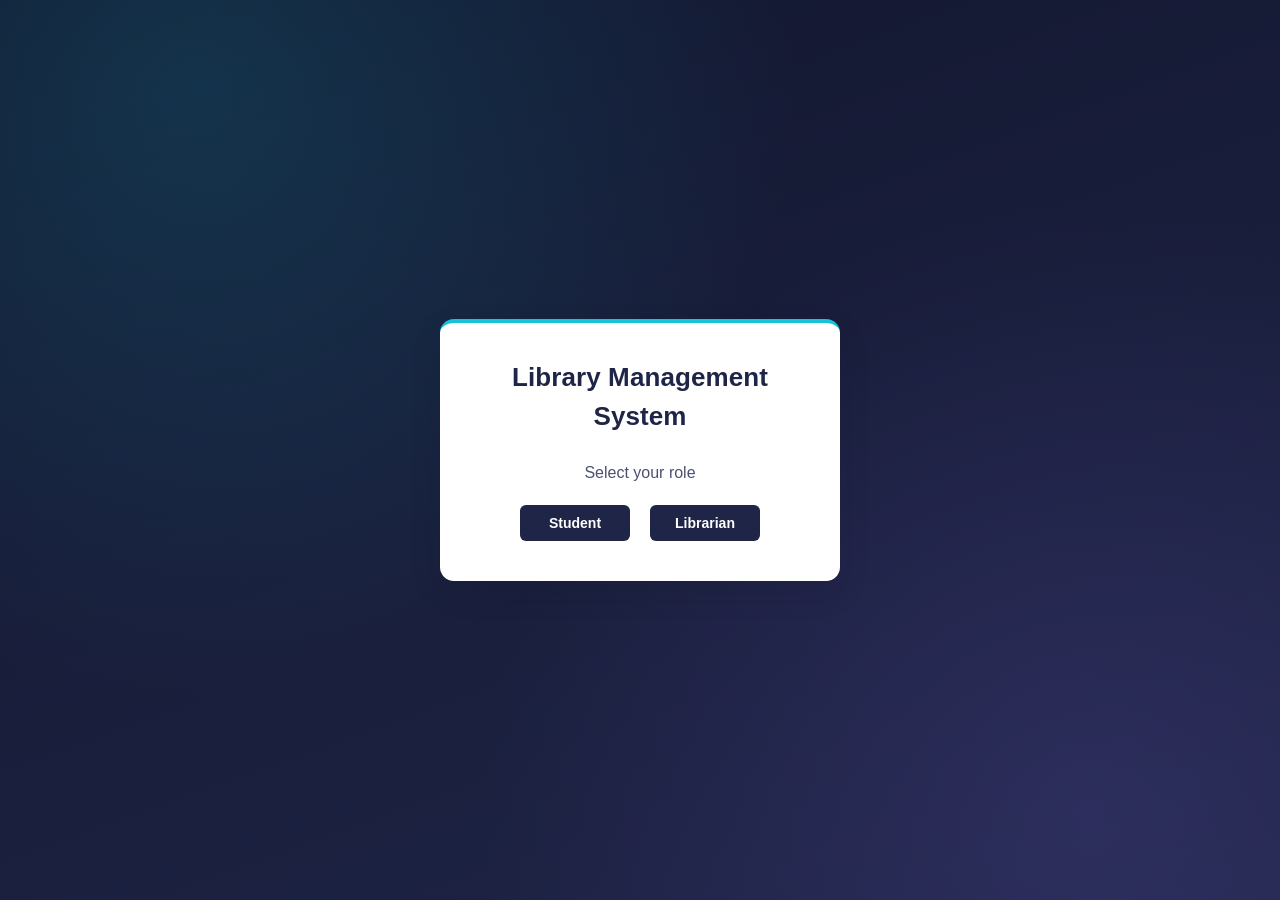
==== src/Frontend/index.html @ ff2bfa6e "Initial commit" ====
<!DOCTYPE html>
<html lang="en">

<head>
    <meta charset="UTF-8">
    <meta name="viewport" content="width=device-width, initial-scale=1.0">

    <title>Library Management System</title>

    <link rel="stylesheet" href="style.css">
</head>

<body>

    <div class="login-container">

        <h1> Library Management System</h1>

        <div id="roleSelection">

            <p>Select your role</p>

            <div class="role-buttons">

                <button type="button" onclick="studentLogin()">
                     Student
                </button>

                <button type="button" onclick="librarianLogin()">
                     Librarian
                </button>

            </div>

        </div>


        <!-- Student Login -->

        <div id="studentLoginForm" style="display: none;">

            <h2> Student Login</h2>

            <input
                type="text"
                id="studentCode"
                placeholder="Student ID"
            >

            <input
                type="password"
                id="studentPassword"
                placeholder="Password"
            >

            <button type="button" onclick="loginStudent()">
                Login
            </button>

            <button type="button" onclick="backToRoles()">
                Back
            </button>

            <p id="studentMessage"></p>


            <p>
    New student?
    <button type="button" onclick="showRegisterForm()">
        Register here
    </button>
</p>

        </div>

        <!-- Student Registration -->

<div id="studentRegisterForm" style="display: none;">

    <h2>🎓 Student Registration</h2>

    <input
        type="text"
        id="registerName"
        placeholder="Full Name"
    >

    <input
        type="email"
        id="registerEmail"
        placeholder="Email"
    >

    <input
        type="tel"
        id="registerPhone"
        placeholder="Phone Number"
    >

    <input
        type="password"
        id="registerPassword"
        placeholder="Password"
    >

    <input
        type="password"
        id="registerConfirmPassword"
        placeholder="Confirm Password"
    >

    <button type="button" onclick="registerStudent()">
        Register
    </button>

    <button type="button" onclick="backToStudentLogin()">
        Back to Login
    </button>

    <p id="registerMessage"></p>

</div>


        <!-- Librarian Login -->

        <div id="librarianLoginForm" style="display: none;">

            <h2>👨‍💼 Librarian Login</h2>

            <input
                type="text"
                id="librarianUsername"
                placeholder="Username"
            >

            <input
                type="password"
                id="librarianPassword"
                placeholder="Password"
            >

            <button type="button" onclick="loginLibrarian()">
                Login
            </button>

            <button type="button" onclick="backToRoles()">
                Back
            </button>

            <p id="librarianMessage"></p>

        </div>

    </div>


    <script src="login.js"></script>

</body>

</html>
---- src/Frontend/style.css ----
/* ==========================================================================
   LIBRARY MANAGEMENT SYSTEM — style.css
   "Signal Room" theme — deep indigo base, electric cyan for primary
   action, amber for standout metrics/status. Built directly against the
   markup in: index.html, studentpanel.html, librarianpanel.html,
   books.html, students.html, borrows.html, overdue.html.

   TABLE OF CONTENTS
   1.  Design tokens
   2.  Reset & base
   3.  Typography
   4.  Layout / containers (.dashboard, main)
   5.  Navbar (.navbar, .nav-links)
   6.  Cards & dashboard stats (.cards, .card)
   7.  Buttons (button, .button-secondary)
   8.  Links
   9.  Inputs & forms (login, register, add/edit book, search-box)
   10. Feedback messages (#studentMessage / #registerMessage / #librarianMessage)
   11. Login screen (.login-container, .role-buttons, #roleSelection)
   12. Tables (.book-table-container, .book-table)
   13. Utility / state
   14. Responsive
   ========================================================================== */


/* ==========================================================================
   1. DESIGN TOKENS
   ========================================================================== */

:root {
    --ink: #12172b;
    --ink-soft: #4a5170;
    --ink-faint: #7c8296;
    --bg: #eef1f7;
    --surface: #ffffff;

    --indigo: #1f2547;
    --indigo-dark: #12162e;
    --cyan: #17c3d6;
    --cyan-dark: #0fa3b3;
    --amber: #f2a93b;
    --amber-dark: #e0972a;
    --coral: #ef6461;
    --violet: #8b6ef2;

    --border: #dde2ee;
    --border-soft: #eceff6;
    --shadow: 0 3px 10px rgba(18, 23, 43, 0.08);
    --shadow-hover: 0 10px 24px rgba(18, 23, 43, 0.16);

    --radius-sm: 6px;
    --radius-md: 10px;
    --radius-lg: 14px;

    --speed: 180ms;
}

@media (prefers-reduced-motion: reduce) {
    * {
        animation-duration: 0.001ms !important;
        transition-duration: 0.001ms !important;
    }
}


/* ==========================================================================
   2. RESET & BASE
   ========================================================================== */

* {
    box-sizing: border-box;
    margin: 0;
    padding: 0;
}

html {
    -webkit-text-size-adjust: 100%;
}

html, body {
    max-width: 100%;
    overflow-x: hidden;
}

body {
    font-family: "Segoe UI", Arial, sans-serif;
    background: var(--bg);
    color: var(--ink);
    line-height: 1.5;
    min-height: 100vh;
}

/* index.html has no navbar — the bare .login-container on flat grey reads
   as an empty white page, so give that page its own branded backdrop */
body:has(.login-container) {
    background:
        radial-gradient(circle at 15% 10%, rgba(23, 195, 214, 0.16), transparent 45%),
        radial-gradient(circle at 85% 90%, rgba(139, 110, 242, 0.14), transparent 45%),
        linear-gradient(160deg, var(--indigo-dark) 0%, var(--indigo) 100%);
    display: flex;
    align-items: center;
    justify-content: center;
    padding: 20px;
    overflow-y: auto;
}

img, svg {
    max-width: 100%;
    display: block;
}

:focus-visible {
    outline: 2px solid var(--cyan);
    outline-offset: 2px;
    border-radius: var(--radius-sm);
}


/* ==========================================================================
   3. TYPOGRAPHY
   ========================================================================== */

h1, h2, h3 {
    color: var(--indigo);
    font-weight: 700;
    letter-spacing: 0.1px;
}

h1 {
    font-size: 26px;
    margin-bottom: 8px;
}

h2 {
    font-size: 19px;
    margin-bottom: 14px;
}

h3 {
    font-size: 14px;
    font-weight: 600;
    letter-spacing: 0.2px;
    color: var(--ink-soft);
}

main.dashboard > p,
.login-container > p {
    color: var(--ink-soft);
    margin-bottom: 24px;
}


/* ==========================================================================
   4. LAYOUT / CONTAINERS
   ========================================================================== */

main.dashboard {
    padding: 35px;
    max-width: 1200px;
    margin: 0 auto;
}


/* ==========================================================================
   5. NAVBAR
   ========================================================================== */

.navbar {
    background: linear-gradient(120deg, var(--indigo) 0%, var(--indigo-dark) 100%);
    color: #ffffff;

    display: flex;
    align-items: center;
    justify-content: space-between;
    flex-wrap: wrap;
    gap: 12px;

    padding: 15px 30px;

    border-bottom: 3px solid var(--cyan);
}

.navbar h2 {
    color: #ffffff;
    font-size: 20px;
    letter-spacing: 0.2px;
    margin: 0;
}

.nav-links {
    display: flex;
    align-items: center;
    flex-wrap: wrap;
    gap: 22px;
}

.nav-links a {
    position: relative;
    color: #ffffff;
    text-decoration: none;
    font-size: 15px;
    padding-bottom: 4px;
}

/* underline draws in on hover instead of a plain browser underline */
.nav-links a::after {
    content: "";
    position: absolute;
    left: 0;
    bottom: 0;
    width: 0%;
    height: 2px;
    background: var(--cyan);
    transition: width var(--speed) ease;
}

.nav-links a:hover::after,
.nav-links a:focus-visible::after {
    width: 100%;
}

/* logout button lives inside .nav-links — give it a quieter, "on-dark" look
   rather than the loud primary cyan button style */
.nav-links button {
    background: transparent;
    color: #ffffff;
    border: 1.5px solid rgba(255, 255, 255, 0.35);
    padding: 7px 14px;
    margin: 0;
}

.nav-links button:hover {
    background: rgba(255, 255, 255, 0.12);
    border-color: #ffffff;
    box-shadow: none;
}


/* ==========================================================================
   6. CARDS & DASHBOARD STATS
   ========================================================================== */

.cards {
    display: flex;
    flex-wrap: wrap;
    gap: 20px;
    margin: 25px 0 40px;
}

.card {
    position: relative;
    background: var(--surface);

    padding: 25px;

    border-radius: var(--radius-lg);
    border: 1px solid var(--border);

    box-shadow: var(--shadow);

    flex: 1;
    min-width: 200px;

    cursor: pointer;
    overflow: hidden;

    transition: transform var(--speed) ease, box-shadow var(--speed) ease, border-color var(--speed) ease;
}

.card::before {
    content: "";
    position: absolute;
    top: 0;
    left: 0;
    right: 0;
    height: 4px;
    background: var(--cyan);
}

/* accent cycles through the palette so rows of stat cards read as
   related-but-distinct, not one flat repeated card */
.cards .card:nth-child(4n+1)::before { background: var(--cyan); }
.cards .card:nth-child(4n+2)::before { background: var(--amber); }
.cards .card:nth-child(4n+3)::before { background: var(--coral); }
.cards .card:nth-child(4n+4)::before { background: var(--violet); }

.card:hover,
.card:focus-visible {
    transform: translateY(-4px);
    box-shadow: var(--shadow-hover);
    border-color: var(--cyan);
}

.card h3 {
    margin-bottom: 15px;
}

.card p {
    font-size: 28px;
    font-weight: bold;
    color: var(--indigo);
}

/* second-row management cards (e.g. "Add / Manage Books") use plain body
   copy rather than a big stat number */
.card p:not([id]) {
    font-size: 14px;
    font-weight: 400;
    color: var(--ink-soft);
}


/* ==========================================================================
   7. BUTTONS
   ========================================================================== */

button {
    background: var(--cyan-dark);
    color: #ffffff;

    border: none;

    padding: 10px 16px;

    border-radius: var(--radius-sm);

    cursor: pointer;

    font-size: 14px;
    font-weight: 600;
    font-family: inherit;

    margin: 5px 5px 5px 0;

    transition: background var(--speed) ease, transform 80ms ease, box-shadow var(--speed) ease;
}

button:hover {
    background: var(--cyan);
    box-shadow: 0 4px 12px rgba(23, 195, 214, 0.35);
}

button:active {
    transform: scale(0.97);
}

button:disabled {
    background: #c3c8d6;
    color: var(--ink-faint);
    cursor: not-allowed;
    box-shadow: none;
    transform: none;
}

/* quieter action style — available for use, e.g. "Cancel" / "Back" buttons */
.button-secondary {
    background: transparent;
    color: var(--indigo);
    border: 1.5px solid var(--border);
}

.button-secondary:hover {
    background: var(--surface);
    border-color: var(--cyan);
    box-shadow: none;
}

/* buttons that sit directly under a table row of actions need tighter
   spacing than the standalone form buttons */
.book-table button {
    padding: 6px 12px;
    font-size: 13px;
    margin: 2px;
}


/* ==========================================================================
   8. LINKS
   ========================================================================== */

a {
    color: var(--cyan-dark);
}

a:hover {
    color: var(--cyan);
}


/* ==========================================================================
   9. INPUTS & FORMS
   ========================================================================== */

input {
    width: 100%;
    padding: 11px;
    margin: 7px 0;

    border: 1.5px solid var(--border);
    border-radius: var(--radius-sm);

    font-size: 14px;
    font-family: inherit;
    color: var(--ink);

    transition: border-color var(--speed) ease, box-shadow var(--speed) ease;
}

input:hover {
    border-color: #b9c0d4;
}

input:focus {
    outline: none;
    border-color: var(--cyan);
    box-shadow: 0 0 0 3px rgba(23, 195, 214, 0.18);
}

input::placeholder {
    color: #9aa1b8;
}

input[type="hidden"] {
    display: none;
}

/* Add / Edit book panels and the student register panel are plain divs
   that behave like inline form cards inside the dashboard */
#addBookForm,
#editBookForm {
    background: var(--surface);
    border: 1px solid var(--border);
    border-left: 4px solid var(--cyan);
    border-radius: var(--radius-md);
    box-shadow: var(--shadow);
    padding: 24px;
    max-width: 480px;
    margin: 0 0 30px;
}

#editBookForm {
    border-left-color: var(--amber);
}

#addBookForm input,
#editBookForm input {
    display: block;
}

/* search bar sits above the data tables */
.search-box {
    display: flex;
    flex-wrap: wrap;
    align-items: center;
    gap: 10px;
    margin: 10px 0 25px;
}

.search-box input {
    flex: 1;
    min-width: 220px;
    margin: 0;
}

.search-box button {
    margin: 0;
    flex-shrink: 0;
}

/* space reserved for JS-injected librarian controls above forms/tables */
#librarianControls:not(:empty) {
    margin-bottom: 20px;
}


/* ==========================================================================
   10. FEEDBACK MESSAGES
   ========================================================================== */

#studentMessage,
#registerMessage,
#librarianMessage {
    font-size: 13.5px;
    color: var(--coral);
    min-height: 18px;
    margin-top: 4px;
}

#studentMessage:empty,
#registerMessage:empty,
#librarianMessage:empty {
    margin: 0;
}


/* ==========================================================================
   11. LOGIN SCREEN
   ========================================================================== */

.login-container {
    width: 400px;
    max-width: 90%;

    margin: 40px auto;

    background: var(--surface);

    padding: 35px;

    border-radius: var(--radius-lg);
    border-top: 4px solid var(--cyan);

    box-shadow: 0 12px 30px rgba(18, 23, 43, 0.14);

    text-align: center;
}

.login-container h1 {
    margin-bottom: 25px;
}

.login-container h2 {
    color: var(--ink-soft);
    font-size: 16px;
    font-weight: 500;
}

#roleSelection p {
    margin-bottom: 15px;
    color: var(--ink-soft);
}

.role-buttons {
    display: flex;
    justify-content: center;
    gap: 10px;
}

.role-buttons button {
    min-width: 110px;
    background: var(--indigo);
    margin: 5px;
}

.role-buttons button:hover {
    background: var(--indigo-dark);
    box-shadow: 0 4px 12px rgba(31, 37, 71, 0.3);
}

.role-buttons button.active {
    background: var(--amber);
    color: var(--indigo-dark);
}

.role-buttons button.active:hover {
    background: var(--amber-dark);
}

/* login/register sub-panels stack vertically and left-align their fields,
   which reads better than centered inputs for a form */
#studentLoginForm,
#studentRegisterForm,
#librarianLoginForm {
    text-align: left;
    margin-top: 10px;
}

#studentLoginForm input,
#studentRegisterForm input,
#librarianLoginForm input {
    text-align: left;
}

/* the "New student? Register here" line under the student login form */
#studentLoginForm > p {
    margin-top: 16px;
    font-size: 14px;
    color: var(--ink-soft);
    text-align: center;
}

#studentLoginForm > p button {
    padding: 4px 10px;
    font-size: 13px;
}


/* ==========================================================================
   12. TABLES
   ========================================================================== */

.book-table-container {
    background: var(--surface);
    border: 1px solid var(--border);
    border-radius: var(--radius-md);
    box-shadow: var(--shadow);

    overflow-x: auto;
    -webkit-overflow-scrolling: touch;

    max-width: 100%;
}

.book-table {
    width: 100%;
    min-width: 640px;
    border-collapse: collapse;
    font-size: 14px;
}

.book-table thead th {
    background: var(--indigo);
    color: #ffffff;
    text-align: left;
    font-weight: 600;
    font-size: 13px;
    letter-spacing: 0.2px;
    padding: 14px 16px;
    white-space: nowrap;
}

.book-table tbody td {
    padding: 13px 16px;
    border-bottom: 1px solid var(--border-soft);
    color: var(--ink);
    vertical-align: middle;
}

.book-table tbody tr:last-child td {
    border-bottom: none;
}

.book-table tbody tr:hover {
    background: var(--bg);
}

.book-table tbody tr:nth-child(even) {
    background: #f8f9fc;
}

.book-table tbody tr:nth-child(even):hover {
    background: var(--bg);
}

/* empty-state row, if JS renders one as a single wide <td> */
.book-table tbody td[colspan] {
    text-align: center;
    color: var(--ink-faint);
    padding: 28px 16px;
}


/* ==========================================================================
   13. UTILITY / STATE
   ========================================================================== */

[style*="display: none"] {
    /* JS toggles inline display:none/block on forms — no override needed,
       this rule intentionally left as documentation only. */
}

.dashboard h2 {
    margin-top: 10px;
}


/* ==========================================================================
   14. RESPONSIVE
   ========================================================================== */

@media (max-width: 900px) {
    main.dashboard {
        padding: 26px;
    }
}

@media (max-width: 640px) {
    .navbar {
        flex-direction: column;
        align-items: flex-start;
        gap: 12px;
        padding: 15px 20px;
    }

    .nav-links {
        width: 100%;
        gap: 14px;
    }

    .nav-links button {
        margin-left: auto;
    }

    main.dashboard {
        padding: 18px;
    }

    .cards {
        flex-direction: column;
    }

    .card {
        min-width: 0;
    }

    .role-buttons {
        flex-direction: column;
    }

    .login-container {
        margin: 40px auto;
        padding: 25px;
    }

    .search-box {
        flex-direction: column;
        align-items: stretch;
    }

    .search-box button {
        width: 100%;
    }

    #addBookForm,
    #editBookForm {
        max-width: 100%;
        padding: 18px;
    }

    .book-table {
        font-size: 13px;
    }

    .book-table thead th,
    .book-table tbody td {
        padding: 10px 12px;
    }
}
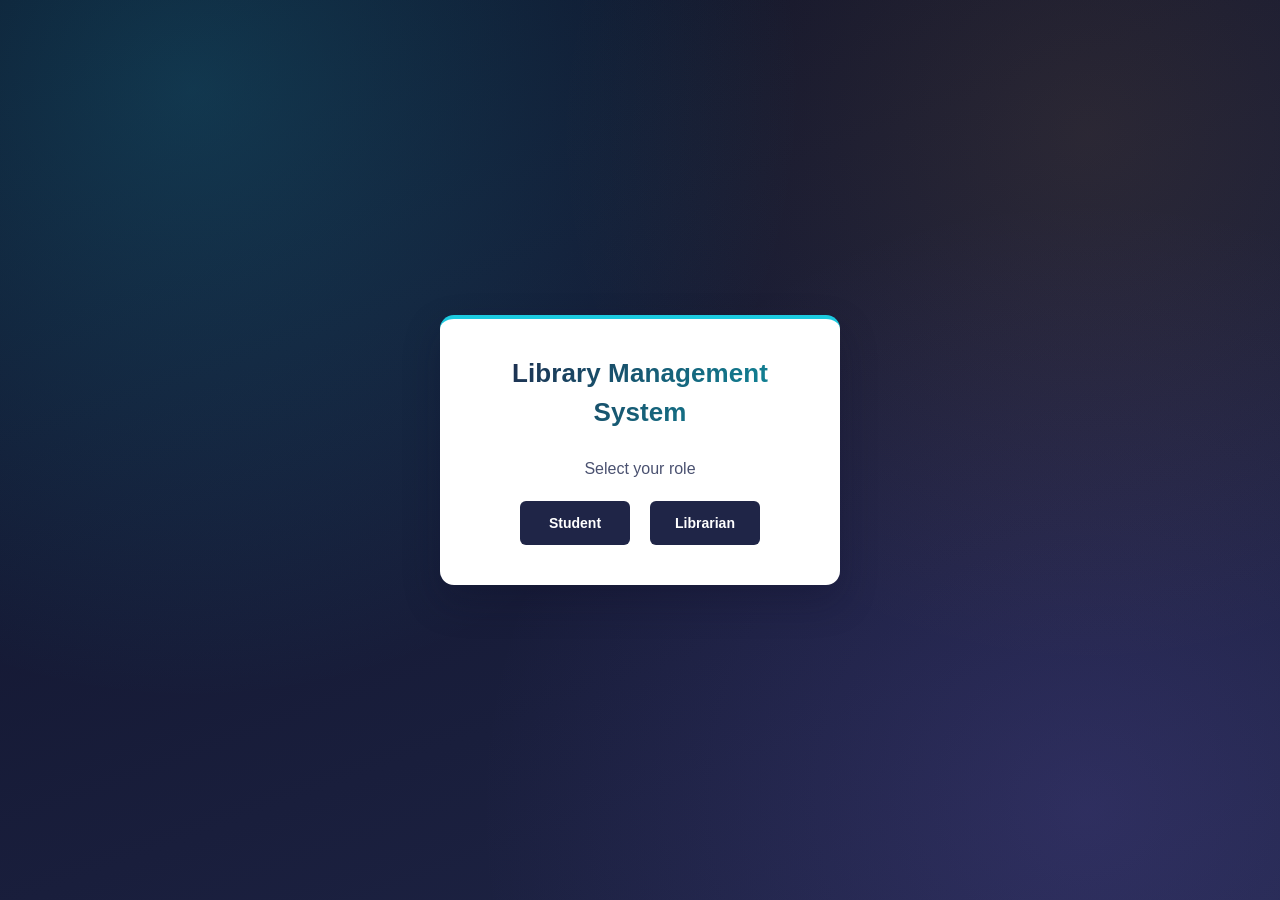
==== commit 9b0de26d: "Prevent multiple registration clicks" ====
--- a/src/Frontend/index.html
+++ b/src/Frontend/index.html
@@ -109,9 +109,13 @@
         placeholder="Confirm Password"
     >
 
-    <button type="button" onclick="registerStudent()">
-        Register
-    </button>
+    <button
+    type="button"
+    id="registerButton"
+    onclick="registerStudent()"
+>
+    Register
+</button>
 
     <button type="button" onclick="backToStudentLogin()">
         Back to Login
--- a/src/Frontend/style.css
+++ b/src/Frontend/style.css
@@ -1,32 +1,3 @@
-/* ==========================================================================
-   LIBRARY MANAGEMENT SYSTEM — style.css
-   "Signal Room" theme — deep indigo base, electric cyan for primary
-   action, amber for standout metrics/status. Built directly against the
-   markup in: index.html, studentpanel.html, librarianpanel.html,
-   books.html, students.html, borrows.html, overdue.html.
-
-   TABLE OF CONTENTS
-   1.  Design tokens
-   2.  Reset & base
-   3.  Typography
-   4.  Layout / containers (.dashboard, main)
-   5.  Navbar (.navbar, .nav-links)
-   6.  Cards & dashboard stats (.cards, .card)
-   7.  Buttons (button, .button-secondary)
-   8.  Links
-   9.  Inputs & forms (login, register, add/edit book, search-box)
-   10. Feedback messages (#studentMessage / #registerMessage / #librarianMessage)
-   11. Login screen (.login-container, .role-buttons, #roleSelection)
-   12. Tables (.book-table-container, .book-table)
-   13. Utility / state
-   14. Responsive
-   ========================================================================== */
-
-
-/* ==========================================================================
-   1. DESIGN TOKENS
-   ========================================================================== */
-
 :root {
     --ink: #12172b;
     --ink-soft: #4a5170;
@@ -35,24 +6,37 @@
     --surface: #ffffff;
 
     --indigo: #1f2547;
-    --indigo-dark: #12162e;
-    --cyan: #17c3d6;
-    --cyan-dark: #0fa3b3;
-    --amber: #f2a93b;
-    --amber-dark: #e0972a;
+    --indigo-dark: #0d1026;
+    --cyan: #1ccbe0;
+    --cyan-light: #5be0f0;
+    --cyan-dark: #0e93a3;
+    --amber: #f4ae42;
+    --amber-dark: #d98a1c;
     --coral: #ef6461;
+    --coral-dark: #d94f4c;
     --violet: #8b6ef2;
 
     --border: #dde2ee;
     --border-soft: #eceff6;
-    --shadow: 0 3px 10px rgba(18, 23, 43, 0.08);
-    --shadow-hover: 0 10px 24px rgba(18, 23, 43, 0.16);
+
+    /* deeper, slightly warmer shadow ramp for more perceived depth */
+    --shadow-sm: 0 1px 3px rgba(18, 23, 43, 0.07);
+    --shadow: 0 4px 14px rgba(18, 23, 43, 0.10);
+    --shadow-hover: 0 14px 30px rgba(18, 23, 43, 0.18);
+    --shadow-press: 0 2px 6px rgba(18, 23, 43, 0.14);
+
+    --glow-cyan: 0 4px 16px rgba(28, 203, 224, 0.4);
+    --glow-cyan-soft: 0 0 0 4px rgba(28, 203, 224, 0.16);
 
     --radius-sm: 6px;
     --radius-md: 10px;
     --radius-lg: 14px;
 
-    --speed: 180ms;
+    --speed: 160ms;
+    --speed-fast: 90ms;
+
+    /* minimum comfortable touch target */
+    --tap: 44px;
 }
 
 @media (prefers-reduced-motion: reduce) {
@@ -63,14 +47,11 @@
 }
 
 
-/* ==========================================================================
-   2. RESET & BASE
-   ========================================================================== */
-
 * {
     box-sizing: border-box;
     margin: 0;
     padding: 0;
+    -webkit-tap-highlight-color: transparent;
 }
 
 html {
@@ -88,19 +69,24 @@
     color: var(--ink);
     line-height: 1.5;
     min-height: 100vh;
+    min-height: 100dvh;
 }
 
 /* index.html has no navbar — the bare .login-container on flat grey reads
-   as an empty white page, so give that page its own branded backdrop */
+   as an empty white page, so give that page its own branded backdrop.
+   Richer, three-stop gradient for more color depth. */
 body:has(.login-container) {
     background:
-        radial-gradient(circle at 15% 10%, rgba(23, 195, 214, 0.16), transparent 45%),
-        radial-gradient(circle at 85% 90%, rgba(139, 110, 242, 0.14), transparent 45%),
+        radial-gradient(circle at 15% 10%, rgba(28, 203, 224, 0.20), transparent 45%),
+        radial-gradient(circle at 85% 15%, rgba(244, 174, 66, 0.10), transparent 40%),
+        radial-gradient(circle at 85% 90%, rgba(139, 110, 242, 0.16), transparent 45%),
         linear-gradient(160deg, var(--indigo-dark) 0%, var(--indigo) 100%);
     display: flex;
     align-items: center;
     justify-content: center;
     padding: 20px;
+    padding: max(20px, env(safe-area-inset-top)) max(20px, env(safe-area-inset-right))
+              max(20px, env(safe-area-inset-bottom)) max(20px, env(safe-area-inset-left));
     overflow-y: auto;
 }
 
@@ -116,9 +102,6 @@
 }
 
 
-/* ==========================================================================
-   3. TYPOGRAPHY
-   ========================================================================== */
 
 h1, h2, h3 {
     color: var(--indigo);
@@ -150,10 +133,6 @@
 }
 
 
-/* ==========================================================================
-   4. LAYOUT / CONTAINERS
-   ========================================================================== */
-
 main.dashboard {
     padding: 35px;
     max-width: 1200px;
@@ -176,8 +155,10 @@
     gap: 12px;
 
     padding: 15px 30px;
+    padding-top: max(15px, env(safe-area-inset-top));
 
     border-bottom: 3px solid var(--cyan);
+    box-shadow: 0 4px 14px rgba(13, 16, 38, 0.25);
 }
 
 .navbar h2 {
@@ -200,6 +181,9 @@
     text-decoration: none;
     font-size: 15px;
     padding-bottom: 4px;
+    min-height: var(--tap);
+    display: inline-flex;
+    align-items: center;
 }
 
 /* underline draws in on hover instead of a plain browser underline */
@@ -207,7 +191,7 @@
     content: "";
     position: absolute;
     left: 0;
-    bottom: 0;
+    bottom: 8px;
     width: 0%;
     height: 2px;
     background: var(--cyan);
@@ -227,18 +211,19 @@
     border: 1.5px solid rgba(255, 255, 255, 0.35);
     padding: 7px 14px;
     margin: 0;
+    box-shadow: none;
 }
 
 .nav-links button:hover {
-    background: rgba(255, 255, 255, 0.12);
+    background: rgba(255, 255, 255, 0.14);
     border-color: #ffffff;
-    box-shadow: none;
-}
-
-
-/* ==========================================================================
-   6. CARDS & DASHBOARD STATS
-   ========================================================================== */
+    box-shadow: 0 0 0 4px rgba(255, 255, 255, 0.08);
+}
+
+.nav-links button:active {
+    background: rgba(255, 255, 255, 0.22);
+}
+
 
 .cards {
     display: flex;
@@ -275,6 +260,18 @@
     right: 0;
     height: 4px;
     background: var(--cyan);
+    transition: height var(--speed) ease;
+}
+
+/* soft glow under the accent bar, colored per-card via currentColor trick */
+.card::after {
+    content: "";
+    position: absolute;
+    inset: 0;
+    background: radial-gradient(120px 60px at 20% 0%, rgba(28, 203, 224, 0.06), transparent 70%);
+    opacity: 0;
+    transition: opacity var(--speed) ease;
+    pointer-events: none;
 }
 
 /* accent cycles through the palette so rows of stat cards read as
@@ -291,6 +288,19 @@
     border-color: var(--cyan);
 }
 
+.card:hover::before {
+    height: 5px;
+}
+
+.card:hover::after {
+    opacity: 1;
+}
+
+.card:active {
+    transform: translateY(-1px);
+    box-shadow: var(--shadow);
+}
+
 .card h3 {
     margin-bottom: 15px;
 }
@@ -310,17 +320,18 @@
 }
 
 
-/* ==========================================================================
-   7. BUTTONS
-   ========================================================================== */
-
 button {
-    background: var(--cyan-dark);
+    position: relative;
+    isolation: isolate;
+    overflow: hidden;
+
+    background: linear-gradient(135deg, var(--cyan) 0%, var(--cyan-dark) 100%);
     color: #ffffff;
 
     border: none;
 
-    padding: 10px 16px;
+    padding: 11px 18px;
+    min-height: var(--tap);
 
     border-radius: var(--radius-sm);
 
@@ -332,16 +343,41 @@
 
     margin: 5px 5px 5px 0;
 
-    transition: background var(--speed) ease, transform 80ms ease, box-shadow var(--speed) ease;
+    box-shadow: var(--shadow-sm);
+
+    transition: background var(--speed) ease, transform var(--speed-fast) ease,
+                box-shadow var(--speed) ease, filter var(--speed) ease;
+}
+
+/* diagonal sheen that sweeps across on hover for a bit of life */
+button::before {
+    content: "";
+    position: absolute;
+    inset: 0;
+    z-index: -1;
+    background: linear-gradient(115deg, transparent 40%, rgba(255, 255, 255, 0.35) 50%, transparent 60%);
+    transform: translateX(-120%);
+    transition: transform var(--speed) ease;
 }
 
 button:hover {
-    background: var(--cyan);
-    box-shadow: 0 4px 12px rgba(23, 195, 214, 0.35);
+    background: linear-gradient(135deg, var(--cyan-light) 0%, var(--cyan) 100%);
+    box-shadow: var(--glow-cyan);
+    transform: translateY(-1px);
+}
+
+button:hover::before {
+    transform: translateX(120%);
+}
+
+button:focus-visible {
+    box-shadow: var(--glow-cyan-soft), var(--shadow);
 }
 
 button:active {
-    transform: scale(0.97);
+    transform: scale(0.97) translateY(0);
+    box-shadow: var(--shadow-press);
+    filter: brightness(0.96);
 }
 
 button:disabled {
@@ -350,6 +386,11 @@
     cursor: not-allowed;
     box-shadow: none;
     transform: none;
+    filter: none;
+}
+
+button:disabled::before {
+    display: none;
 }
 
 /* quieter action style — available for use, e.g. "Cancel" / "Back" buttons */
@@ -357,51 +398,59 @@
     background: transparent;
     color: var(--indigo);
     border: 1.5px solid var(--border);
+    box-shadow: none;
+}
+
+.button-secondary::before {
+    display: none;
 }
 
 .button-secondary:hover {
     background: var(--surface);
     border-color: var(--cyan);
-    box-shadow: none;
+    color: var(--cyan-dark);
+    box-shadow: 0 2px 8px rgba(18, 23, 43, 0.08);
+    transform: translateY(-1px);
+}
+
+.button-secondary:active {
+    background: var(--border-soft);
+    transform: scale(0.98);
 }
 
 /* buttons that sit directly under a table row of actions need tighter
-   spacing than the standalone form buttons */
+   spacing than the standalone form buttons, but stay tap-friendly */
 .book-table button {
-    padding: 6px 12px;
+    padding: 7px 13px;
+    min-height: 36px;
     font-size: 13px;
     margin: 2px;
 }
 
-
-/* ==========================================================================
-   8. LINKS
-   ========================================================================== */
-
 a {
     color: var(--cyan-dark);
+    transition: color var(--speed) ease;
 }
 
 a:hover {
     color: var(--cyan);
 }
-
-
-/* ==========================================================================
-   9. INPUTS & FORMS
-   ========================================================================== */
 
 input {
     width: 100%;
     padding: 11px;
     margin: 7px 0;
 
+    /* 16px prevents iOS Safari from auto-zooming on focus */
+    font-size: 16px;
+
     border: 1.5px solid var(--border);
     border-radius: var(--radius-sm);
 
-    font-size: 14px;
     font-family: inherit;
     color: var(--ink);
+
+    min-height: var(--tap);
 
     transition: border-color var(--speed) ease, box-shadow var(--speed) ease;
 }
@@ -413,7 +462,7 @@
 input:focus {
     outline: none;
     border-color: var(--cyan);
-    box-shadow: 0 0 0 3px rgba(23, 195, 214, 0.18);
+    box-shadow: 0 0 0 3px rgba(28, 203, 224, 0.18);
 }
 
 input::placeholder {
@@ -473,15 +522,11 @@
 }
 
 
-/* ==========================================================================
-   10. FEEDBACK MESSAGES
-   ========================================================================== */
-
 #studentMessage,
 #registerMessage,
 #librarianMessage {
     font-size: 13.5px;
-    color: var(--coral);
+    color: var(--coral-dark);
     min-height: 18px;
     margin-top: 4px;
 }
@@ -493,10 +538,6 @@
 }
 
 
-/* ==========================================================================
-   11. LOGIN SCREEN
-   ========================================================================== */
-
 .login-container {
     width: 400px;
     max-width: 90%;
@@ -510,13 +551,18 @@
     border-radius: var(--radius-lg);
     border-top: 4px solid var(--cyan);
 
-    box-shadow: 0 12px 30px rgba(18, 23, 43, 0.14);
+    box-shadow: 0 16px 36px rgba(13, 16, 38, 0.28);
 
     text-align: center;
 }
 
 .login-container h1 {
     margin-bottom: 25px;
+    background: linear-gradient(120deg, var(--indigo) 0%, var(--cyan-dark) 100%);
+    background-clip: text;
+    -webkit-background-clip: text;
+    -webkit-text-fill-color: transparent;
+    display: inline-block;
 }
 
 .login-container h2 {
@@ -540,20 +586,28 @@
     min-width: 110px;
     background: var(--indigo);
     margin: 5px;
+    box-shadow: none;
+}
+
+.role-buttons button::before {
+    display: none;
 }
 
 .role-buttons button:hover {
     background: var(--indigo-dark);
-    box-shadow: 0 4px 12px rgba(31, 37, 71, 0.3);
+    box-shadow: 0 6px 16px rgba(31, 37, 71, 0.35);
+    transform: translateY(-1px);
 }
 
 .role-buttons button.active {
-    background: var(--amber);
+    background: linear-gradient(135deg, var(--amber) 0%, var(--amber-dark) 100%);
     color: var(--indigo-dark);
+    box-shadow: 0 4px 14px rgba(244, 174, 66, 0.4);
 }
 
 .role-buttons button.active:hover {
-    background: var(--amber-dark);
+    background: linear-gradient(135deg, var(--amber) 0%, var(--amber-dark) 100%);
+    filter: brightness(1.03);
 }
 
 /* login/register sub-panels stack vertically and left-align their fields,
@@ -581,13 +635,10 @@
 
 #studentLoginForm > p button {
     padding: 4px 10px;
+    min-height: auto;
     font-size: 13px;
 }
 
-
-/* ==========================================================================
-   12. TABLES
-   ========================================================================== */
 
 .book-table-container {
     background: var(--surface);
@@ -609,7 +660,7 @@
 }
 
 .book-table thead th {
-    background: var(--indigo);
+    background: linear-gradient(120deg, var(--indigo) 0%, var(--indigo-dark) 100%);
     color: #ffffff;
     text-align: left;
     font-weight: 600;
@@ -617,6 +668,9 @@
     letter-spacing: 0.2px;
     padding: 14px 16px;
     white-space: nowrap;
+    position: sticky;
+    top: 0;
+    z-index: 1;
 }
 
 .book-table tbody td {
@@ -630,8 +684,12 @@
     border-bottom: none;
 }
 
+.book-table tbody tr {
+    transition: background var(--speed) ease;
+}
+
 .book-table tbody tr:hover {
-    background: var(--bg);
+    background: rgba(28, 203, 224, 0.06);
 }
 
 .book-table tbody tr:nth-child(even) {
@@ -639,7 +697,7 @@
 }
 
 .book-table tbody tr:nth-child(even):hover {
-    background: var(--bg);
+    background: rgba(28, 203, 224, 0.08);
 }
 
 /* empty-state row, if JS renders one as a single wide <td> */
@@ -650,10 +708,6 @@
 }
 
 
-/* ==========================================================================
-   13. UTILITY / STATE
-   ========================================================================== */
-
 [style*="display: none"] {
     /* JS toggles inline display:none/block on forms — no override needed,
        this rule intentionally left as documentation only. */
@@ -663,10 +717,6 @@
     margin-top: 10px;
 }
 
-
-/* ==========================================================================
-   14. RESPONSIVE
-   ========================================================================== */
 
 @media (max-width: 900px) {
     main.dashboard {
@@ -680,11 +730,17 @@
         align-items: flex-start;
         gap: 12px;
         padding: 15px 20px;
+        padding-top: max(15px, env(safe-area-inset-top));
+    }
+
+    .navbar h2 {
+        font-size: 18px;
     }
 
     .nav-links {
         width: 100%;
-        gap: 14px;
+        gap: 10px;
+        justify-content: flex-start;
     }
 
     .nav-links button {
@@ -693,22 +749,59 @@
 
     main.dashboard {
         padding: 18px;
+        padding-bottom: max(18px, env(safe-area-inset-bottom));
+    }
+
+    h1 {
+        font-size: 22px;
     }
 
     .cards {
         flex-direction: column;
+        gap: 14px;
+        margin: 20px 0 30px;
     }
 
     .card {
         min-width: 0;
+        padding: 20px;
+    }
+
+    /* on touch devices hover states won't clear, so lean on active/tap
+       feedback instead of relying on the lift-on-hover interaction */
+    .card:hover {
+        transform: none;
+        box-shadow: var(--shadow);
+    }
+
+    .card:active {
+        transform: scale(0.98);
+        box-shadow: var(--shadow-hover);
+    }
+
+    button {
+        width: 100%;
+        margin: 6px 0;
+    }
+
+    /* buttons that should stay side-by-side (role selector, table actions,
+       search bar) opt back out of the full-width stacking above */
+    .role-buttons button,
+    .book-table button,
+    .nav-links button {
+        width: auto;
     }
 
     .role-buttons {
         flex-direction: column;
     }
 
+    .role-buttons button {
+        width: 100%;
+    }
+
     .login-container {
-        margin: 40px auto;
+        margin: 24px auto;
         padding: 25px;
     }
 
@@ -735,4 +828,36 @@
     .book-table tbody td {
         padding: 10px 12px;
     }
+
+    .book-table button {
+        width: auto;
+        display: inline-block;
+    }
+}
+
+@media (max-width: 400px) {
+    .login-container h1 {
+        font-size: 22px;
+    }
+
+    .card p {
+        font-size: 24px;
+    }
+}
+
+/* larger touch targets specifically for touch-only devices, regardless
+   of viewport width (e.g. a touch laptop at desktop resolution) */
+@media (hover: none) and (pointer: coarse) {
+    button {
+        min-height: 46px;
+    }
+
+    .book-table button {
+        min-height: 40px;
+        padding: 9px 14px;
+    }
+
+    .nav-links a {
+        padding: 8px 0;
+    }
 }
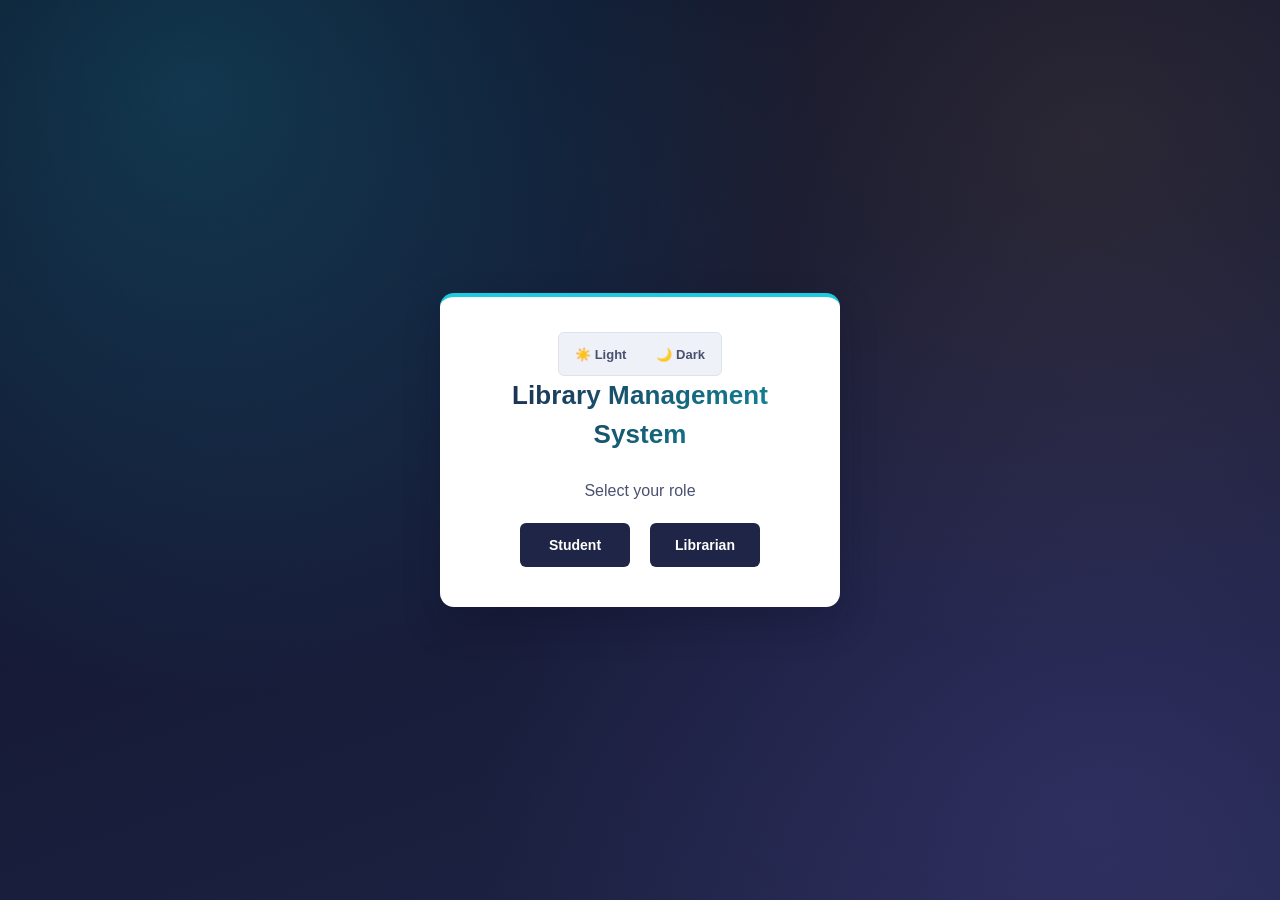
==== commit 802df877: "add new project and update existing files" ====
--- a/src/Frontend/index.html
+++ b/src/Frontend/index.html
@@ -8,11 +8,26 @@
     <title>Library Management System</title>
 
     <link rel="stylesheet" href="style.css">
+
+    <!-- apply saved/system theme immediately, before the page paints,
+         so there's no flash of the wrong mode -->
+    <script>
+        (function () {
+            var saved = localStorage.getItem('theme');
+            var theme = saved || (window.matchMedia('(prefers-color-scheme: dark)').matches ? 'dark' : 'light');
+            document.documentElement.setAttribute('data-theme', theme);
+        })();
+    </script>
 </head>
 
 <body>
 
     <div class="login-container">
+
+        <div class="theme-buttons on-light" id="themeButtons">
+            <button type="button" class="theme-btn" data-theme-choice="light">☀️ Light</button>
+            <button type="button" class="theme-btn" data-theme-choice="dark">🌙 Dark</button>
+        </div>
 
         <h1> Library Management System</h1>
 
@@ -159,6 +174,7 @@
     </div>
 
 
+    <script src="theme.js"></script>
     <script src="login.js"></script>
 
 </body>
--- a/src/Frontend/style.css
+++ b/src/Frontend/style.css
@@ -1,9 +1,15 @@
 :root {
+    color-scheme: light;
+
     --ink: #12172b;
     --ink-soft: #4a5170;
     --ink-faint: #7c8296;
     --bg: #eef1f7;
     --surface: #ffffff;
+
+    /* semantic heading color, kept separate from --indigo so dark mode can
+       relight text without touching indigo's use as a brand/background tone */
+    --heading: #1f2547;
 
     --indigo: #1f2547;
     --indigo-dark: #0d1026;
@@ -19,6 +25,9 @@
     --border: #dde2ee;
     --border-soft: #eceff6;
 
+    /* even-row table stripe, themed separately since it's a plain hex today */
+    --stripe: #f8f9fc;
+
     /* deeper, slightly warmer shadow ramp for more perceived depth */
     --shadow-sm: 0 1px 3px rgba(18, 23, 43, 0.07);
     --shadow: 0 4px 14px rgba(18, 23, 43, 0.10);
@@ -37,6 +46,90 @@
 
     /* minimum comfortable touch target */
     --tap: 44px;
+}
+
+/* native checkbox/radio/range controls tint themselves with this,
+   so they stay on-brand and legible in both themes automatically */
+:root, [data-theme="dark"] {
+    accent-color: var(--cyan);
+}
+
+/* ============================================================
+   DARK MODE
+   Two ways in:
+   1) System preference — kicks in automatically via prefers-color-scheme,
+      unless the page has explicitly opted into a theme (data-theme set).
+   2) Manual toggle — set <html data-theme="dark"> or data-theme="light"
+      (e.g. from a theme-switch button) to override the system preference.
+   Both paths land on the exact same variable values below, so nothing
+   else in this file needs to know which path was used.
+   ============================================================ */
+
+[data-theme="dark"] {
+    color-scheme: dark;
+
+    --ink: #eef1f7;
+    --ink-soft: #b7bedb;
+    --ink-faint: #8890ac;
+    --bg: #0b0e1f;
+    --surface: #161b36;
+
+    --heading: #f2f4fb;
+
+    --border: #2a3059;
+    --border-soft: #212747;
+
+    --stripe: #12162c;
+
+    --shadow-sm: 0 1px 3px rgba(0, 0, 0, 0.35);
+    --shadow: 0 4px 14px rgba(0, 0, 0, 0.45);
+    --shadow-hover: 0 14px 30px rgba(0, 0, 0, 0.55);
+    --shadow-press: 0 2px 6px rgba(0, 0, 0, 0.5);
+
+    --glow-cyan: 0 4px 18px rgba(28, 203, 224, 0.55);
+    --glow-cyan-soft: 0 0 0 4px rgba(28, 203, 224, 0.28);
+}
+
+@media (prefers-color-scheme: dark) {
+    :root:not([data-theme="light"]):not([data-theme="dark"]) {
+        color-scheme: dark;
+
+        --ink: #eef1f7;
+        --ink-soft: #b7bedb;
+        --ink-faint: #8890ac;
+        --bg: #0b0e1f;
+        --surface: #161b36;
+
+        --heading: #f2f4fb;
+
+        --border: #2a3059;
+        --border-soft: #212747;
+
+        --stripe: #12162c;
+
+        --shadow-sm: 0 1px 3px rgba(0, 0, 0, 0.35);
+        --shadow: 0 4px 14px rgba(0, 0, 0, 0.45);
+        --shadow-hover: 0 14px 30px rgba(0, 0, 0, 0.55);
+        --shadow-press: 0 2px 6px rgba(0, 0, 0, 0.5);
+
+        --glow-cyan: 0 4px 18px rgba(28, 203, 224, 0.55);
+        --glow-cyan-soft: 0 0 0 4px rgba(28, 203, 224, 0.28);
+    }
+}
+
+/* smooth, non-jarring theme swaps instead of an abrupt color snap */
+body,
+.navbar,
+.card,
+.book-table-container,
+#addBookForm,
+#editBookForm,
+.login-container,
+input,
+button {
+    transition-property: background-color, color, border-color, box-shadow, transform, filter;
+    transition-duration: var(--speed);
+    transition-timing-function: ease;
 }
 
 @media (prefers-reduced-motion: reduce) {
@@ -104,7 +197,7 @@
 
 
 h1, h2, h3 {
-    color: var(--indigo);
+    color: var(--heading);
     font-weight: 700;
     letter-spacing: 0.1px;
 }
@@ -139,10 +232,6 @@
     margin: 0 auto;
 }
 
-
-/* ==========================================================================
-   5. NAVBAR
-   ========================================================================== */
 
 .navbar {
     background: linear-gradient(120deg, var(--indigo) 0%, var(--indigo-dark) 100%);
@@ -224,6 +313,183 @@
     background: rgba(255, 255, 255, 0.22);
 }
 
+/* ============================================================
+   THEME TOGGLE SWITCH
+   Drop this markup wherever you want the control, e.g. in .nav-links
+   or the login card:
+
+     <button type="button" class="theme-toggle" id="themeToggle"
+             aria-label="Toggle dark mode" aria-pressed="false">
+       <span class="theme-toggle-track">
+         <span class="theme-toggle-thumb">🌙</span>
+       </span>
+     </button>
+
+   Pair with this JS (persists the choice and respects system default
+   until the user picks one explicitly):
+
+     const root = document.documentElement;
+     const toggle = document.getElementById('themeToggle');
+     const saved = localStorage.getItem('theme');
+     if (saved) root.setAttribute('data-theme', saved);
+     const isDark = () => root.getAttribute('data-theme') === 'dark' ||
+       (!root.getAttribute('data-theme') &&
+        window.matchMedia('(prefers-color-scheme: dark)').matches);
+     toggle.setAttribute('aria-pressed', String(isDark()));
+     toggle.addEventListener('click', () => {
+       const next = isDark() ? 'light' : 'dark';
+       root.setAttribute('data-theme', next);
+       localStorage.setItem('theme', next);
+       toggle.setAttribute('aria-pressed', String(next === 'dark'));
+     });
+   ============================================================ */
+
+.theme-toggle {
+    background: transparent;
+    border: none;
+    box-shadow: none;
+    padding: 0;
+    margin: 0;
+    min-height: auto;
+    cursor: pointer;
+    display: inline-flex;
+    align-items: center;
+}
+
+.theme-toggle::before {
+    display: none;
+}
+
+.theme-toggle-track {
+    position: relative;
+    width: 52px;
+    height: 28px;
+    border-radius: 999px;
+    background: var(--indigo);
+    border: 1.5px solid rgba(255, 255, 255, 0.25);
+    display: inline-flex;
+    align-items: center;
+    padding: 3px;
+    transition: background var(--speed) ease, border-color var(--speed) ease;
+}
+
+.theme-toggle-thumb {
+    width: 20px;
+    height: 20px;
+    border-radius: 50%;
+    background: var(--surface);
+    display: flex;
+    align-items: center;
+    justify-content: center;
+    font-size: 12px;
+    line-height: 1;
+    transform: translateX(0);
+    box-shadow: var(--shadow-sm);
+    transition: transform var(--speed) ease;
+}
+
+[data-theme="dark"] .theme-toggle-thumb {
+    transform: translateX(24px);
+}
+
+@media (prefers-color-scheme: dark) {
+    :root:not([data-theme="light"]):not([data-theme="dark"]) .theme-toggle-thumb {
+        transform: translateX(24px);
+    }
+}
+
+.theme-toggle:hover .theme-toggle-track {
+    border-color: var(--cyan);
+}
+
+.theme-toggle:focus-visible .theme-toggle-track {
+    box-shadow: var(--glow-cyan-soft);
+}
+
+/* ============================================================
+   THEME BUTTONS (two explicit buttons instead of a slider)
+   Drop this markup wherever you want it, e.g. inside .nav-links:
+
+     <div class="theme-buttons" id="themeButtons">
+       <button type="button" class="theme-btn" data-theme-choice="light">☀️ Light</button>
+       <button type="button" class="theme-btn" data-theme-choice="dark">🌙 Dark</button>
+     </div>
+
+   Pair with this JS (persists the choice, and marks whichever button
+   matches the current theme — including the system default — as active):
+
+     const root = document.documentElement;
+     const btns = document.querySelectorAll('#themeButtons .theme-btn');
+
+     function currentTheme() {
+       return root.getAttribute('data-theme') ||
+         (window.matchMedia('(prefers-color-scheme: dark)').matches ? 'dark' : 'light');
+     }
+
+     function applyTheme(theme) {
+       root.setAttribute('data-theme', theme);
+       localStorage.setItem('theme', theme);
+       btns.forEach(b => b.classList.toggle('active', b.dataset.themeChoice === theme));
+     }
+
+     const saved = localStorage.getItem('theme');
+     applyTheme(saved || currentTheme());
+
+     btns.forEach(b => b.addEventListener('click', () => applyTheme(b.dataset.themeChoice)));
+   ============================================================ */
+
+.theme-buttons {
+    display: inline-flex;
+    gap: 6px;
+    background: rgba(255, 255, 255, 0.08);
+    border: 1.5px solid rgba(255, 255, 255, 0.2);
+    border-radius: var(--radius-sm);
+    padding: 4px;
+}
+
+.theme-btn {
+    background: transparent;
+    color: #ffffff;
+    border: none;
+    box-shadow: none;
+    margin: 0;
+    padding: 7px 12px;
+    min-height: 34px;
+    font-size: 13px;
+    cursor: pointer;
+}
+
+.theme-btn::before {
+    display: none;
+}
+
+.theme-btn:hover {
+    background: rgba(255, 255, 255, 0.14);
+    box-shadow: none;
+    transform: none;
+}
+
+.theme-btn.active {
+    background: linear-gradient(135deg, var(--cyan) 0%, var(--cyan-dark) 100%);
+    color: #ffffff;
+    box-shadow: var(--shadow-sm);
+}
+
+/* the buttons live on a dark navbar in this design; if you place them
+   on a light surface instead (e.g. the login card), use this variant */
+.theme-buttons.on-light {
+    background: var(--bg);
+    border-color: var(--border);
+}
+
+.theme-buttons.on-light .theme-btn {
+    color: var(--ink-soft);
+}
+
+.theme-buttons.on-light .theme-btn:hover {
+    background: var(--border-soft);
+}
+
 
 .cards {
     display: flex;
@@ -308,7 +574,7 @@
 .card p {
     font-size: 28px;
     font-weight: bold;
-    color: var(--indigo);
+    color: var(--heading);
 }
 
 /* second-row management cards (e.g. "Add / Manage Books") use plain body
@@ -381,7 +647,7 @@
 }
 
 button:disabled {
-    background: #c3c8d6;
+    background: var(--border);
     color: var(--ink-faint);
     cursor: not-allowed;
     box-shadow: none;
@@ -436,6 +702,12 @@
     color: var(--cyan);
 }
 
+/* text selection highlight, themed to the brand accent in both modes */
+::selection {
+    background: var(--cyan);
+    color: var(--indigo-dark);
+}
+
 input {
     width: 100%;
     padding: 11px;
@@ -449,10 +721,22 @@
 
     font-family: inherit;
     color: var(--ink);
+    background: var(--surface);
+
+    /* blinking text-cursor color follows the brand accent instead of
+       defaulting to plain black, which disappears on dark backgrounds */
+    caret-color: var(--cyan);
+
+    cursor: text;
 
     min-height: var(--tap);
 
     transition: border-color var(--speed) ease, box-shadow var(--speed) ease;
+}
+
+input:disabled {
+    cursor: not-allowed;
+    opacity: 0.65;
 }
 
 input:hover {
@@ -558,7 +842,7 @@
 
 .login-container h1 {
     margin-bottom: 25px;
-    background: linear-gradient(120deg, var(--indigo) 0%, var(--cyan-dark) 100%);
+    background: linear-gradient(120deg, var(--heading) 0%, var(--cyan-dark) 100%);
     background-clip: text;
     -webkit-background-clip: text;
     -webkit-text-fill-color: transparent;
@@ -693,7 +977,7 @@
 }
 
 .book-table tbody tr:nth-child(even) {
-    background: #f8f9fc;
+    background: var(--stripe);
 }
 
 .book-table tbody tr:nth-child(even):hover {
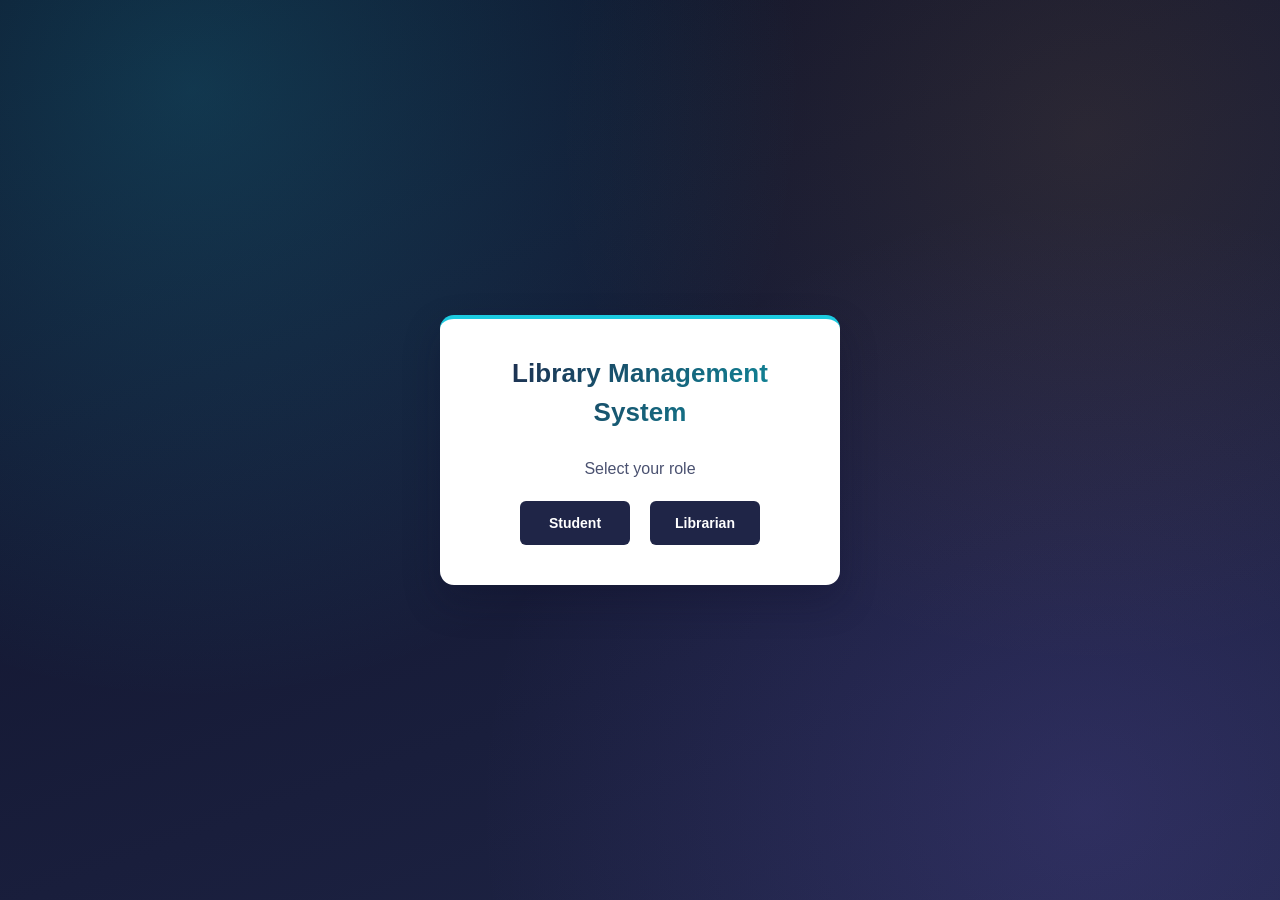
==== commit a7e0cedc: "removed old features" ====
--- a/src/Frontend/index.html
+++ b/src/Frontend/index.html
@@ -8,26 +8,11 @@
     <title>Library Management System</title>
 
     <link rel="stylesheet" href="style.css">
-
-    <!-- apply saved/system theme immediately, before the page paints,
-         so there's no flash of the wrong mode -->
-    <script>
-        (function () {
-            var saved = localStorage.getItem('theme');
-            var theme = saved || (window.matchMedia('(prefers-color-scheme: dark)').matches ? 'dark' : 'light');
-            document.documentElement.setAttribute('data-theme', theme);
-        })();
-    </script>
 </head>
 
 <body>
 
     <div class="login-container">
-
-        <div class="theme-buttons on-light" id="themeButtons">
-            <button type="button" class="theme-btn" data-theme-choice="light">☀️ Light</button>
-            <button type="button" class="theme-btn" data-theme-choice="dark">🌙 Dark</button>
-        </div>
 
         <h1> Library Management System</h1>
 
@@ -174,7 +159,6 @@
     </div>
 
 
-    <script src="theme.js"></script>
     <script src="login.js"></script>
 
 </body>
